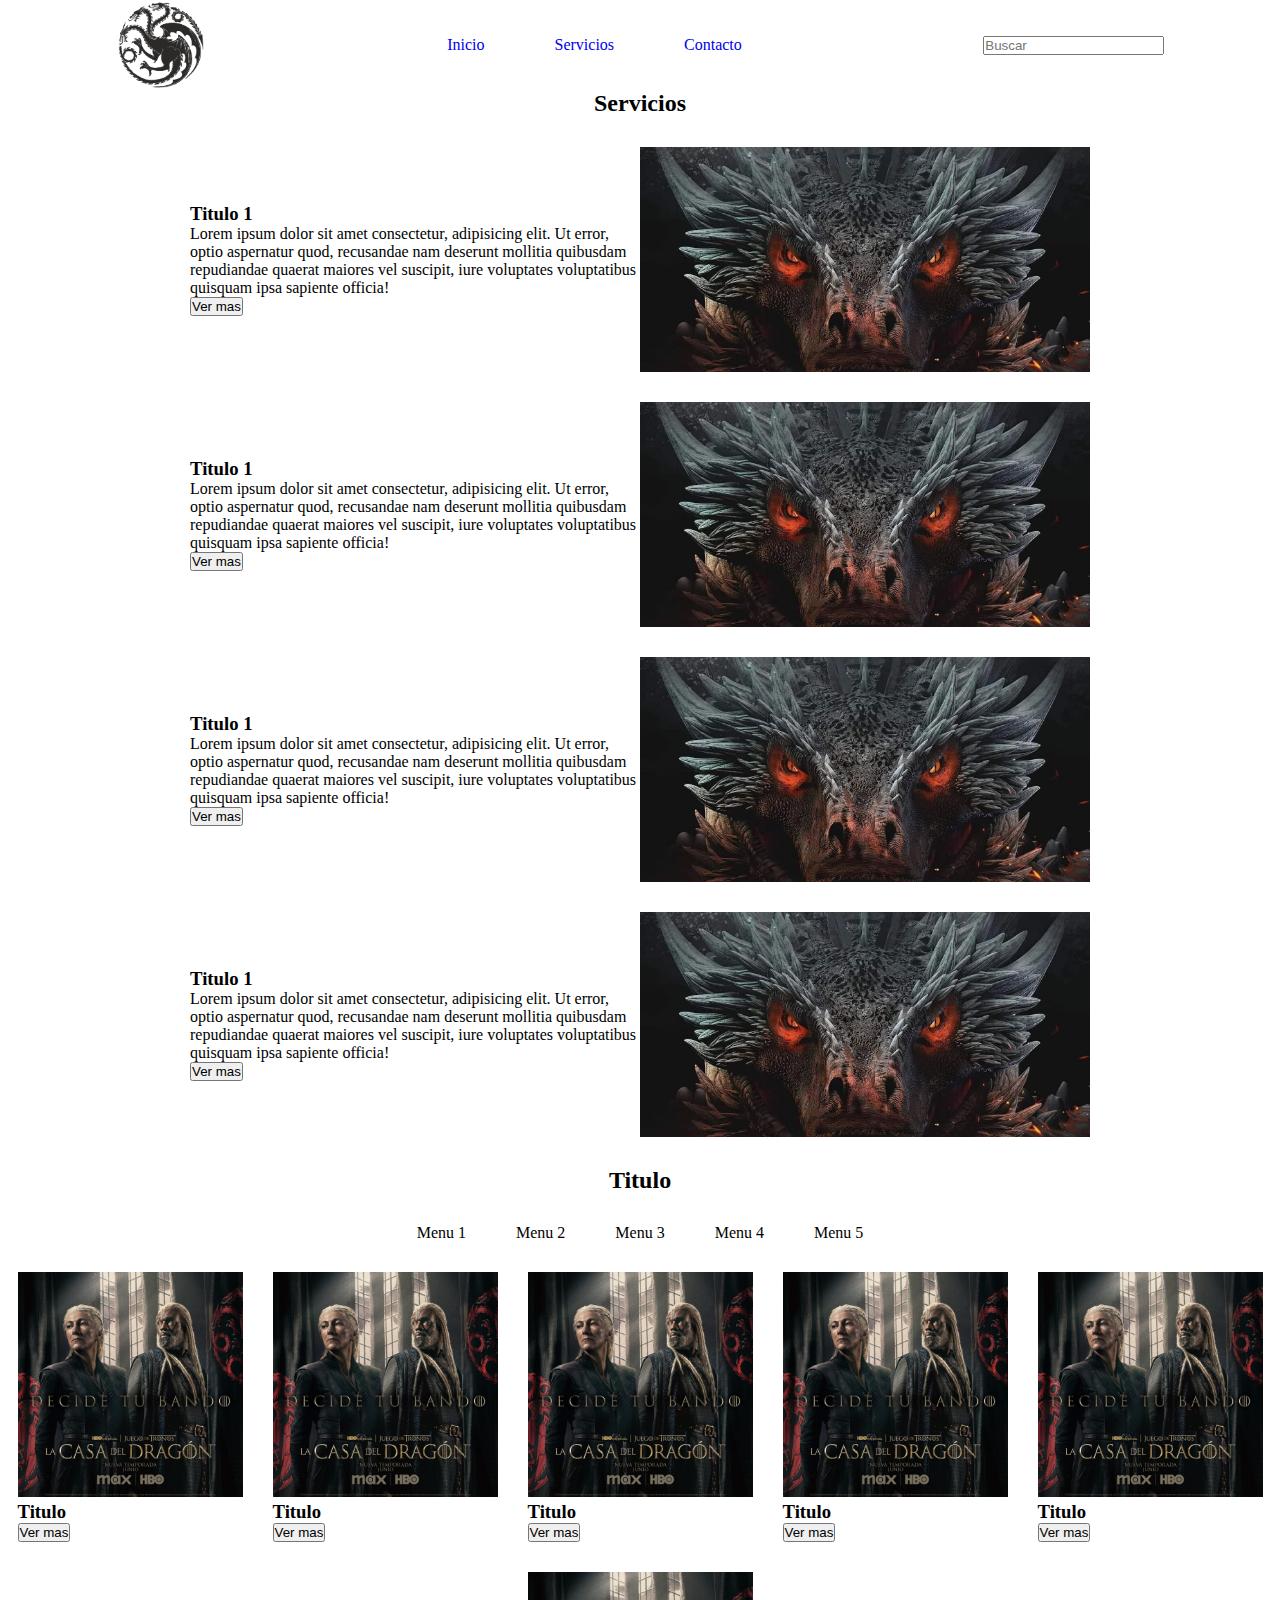
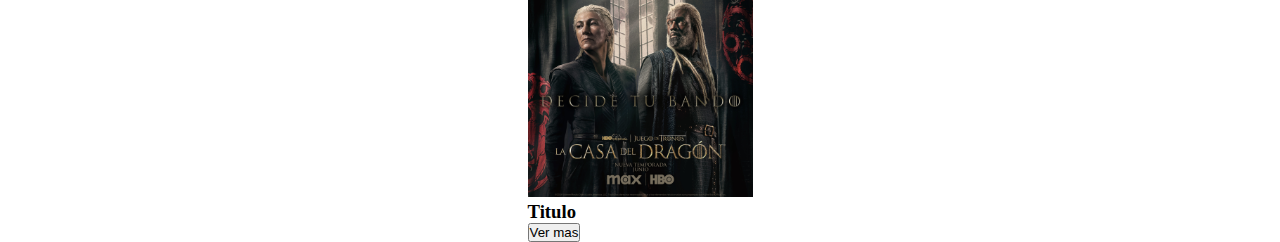
==== servicios.html @ 1cc0e86e "v1 contenido principal LISTO -agregar footer, efectos, transiciones y js" ====
<!DOCTYPE html>
<html lang="en">
<head>
    <meta charset="UTF-8">
    <meta name="viewport" content="width=device-width, initial-scale=1.0">
    <title>Document</title>
    <link rel="stylesheet" href="servicios.css">
</head>
<body>
    <header>
        <img src="img/logo.png" alt="">
        <ul class="nav">
            <li><a href="index.html">Inicio</a></li>
            <li><a href="servicios.html">Servicios</a></li>
            <li><a href="#contacto">Contacto</a></li>
        </ul>
        <input type="text" placeholder="Buscar">
    </header>
    <main>
        <div class="contenido-1">
            <h2>Servicios</h2>
            <div class="sub-contenido-1">
                <div class="sub-contenido-1-servicio">
                    <section>
                        <h3>Titulo 1</h3>
                        <p>Lorem ipsum dolor sit amet consectetur, adipisicing elit. Ut error, optio aspernatur quod, recusandae nam deserunt mollitia quibusdam repudiandae quaerat maiores vel suscipit, iure voluptates voluptatibus quisquam ipsa sapiente officia!</p>
                        <button>Ver mas</button>
                    </section>
                    <img src="img/servicio.webp" alt="">
                </div>
                <div class="sub-contenido-1-servicio">
                    <section>
                        <h3>Titulo 1</h3>
                        <p>Lorem ipsum dolor sit amet consectetur, adipisicing elit. Ut error, optio aspernatur quod, recusandae nam deserunt mollitia quibusdam repudiandae quaerat maiores vel suscipit, iure voluptates voluptatibus quisquam ipsa sapiente officia!</p>
                        <button>Ver mas</button>
                    </section>
                    <img src="img/servicio.webp" alt="">
                </div>
                <div class="sub-contenido-1-servicio">
                    <section>
                        <h3>Titulo 1</h3>
                        <p>Lorem ipsum dolor sit amet consectetur, adipisicing elit. Ut error, optio aspernatur quod, recusandae nam deserunt mollitia quibusdam repudiandae quaerat maiores vel suscipit, iure voluptates voluptatibus quisquam ipsa sapiente officia!</p>
                        <button>Ver mas</button>
                    </section>
                    <img src="img/servicio.webp" alt="">
                </div>
                <div class="sub-contenido-1-servicio">
                    <section>
                        <h3>Titulo 1</h3>
                        <p>Lorem ipsum dolor sit amet consectetur, adipisicing elit. Ut error, optio aspernatur quod, recusandae nam deserunt mollitia quibusdam repudiandae quaerat maiores vel suscipit, iure voluptates voluptatibus quisquam ipsa sapiente officia!</p>
                        <button>Ver mas</button>
                    </section>
                    <img src="img/servicio.webp" alt="">
                </div>
            </div>
        </div>
        <div class="contenido-2">
            <h2>Titulo</h2>
            <div class="contenido-2-nav">
                <ul>
                    <li>Menu 1</li>
                    <li>Menu 2</li>
                    <li>Menu 3</li>
                    <li>Menu 4</li>
                    <li>Menu 5</li>
                </ul>
            </div>
            <div class="sub-contenido-2">
                <section class="sub-contenido-2-servicio">
                    <img src="img/personajes.jpg" alt="">
                    <h3>Titulo</h3>
                    <button>Ver mas</button>
                </section>
                <section class="sub-contenido-2-servicio">
                    <img src="img/personajes.jpg" alt="">
                    <h3>Titulo</h3>
                    <button>Ver mas</button>
                </section>
                <section class="sub-contenido-2-servicio">
                    <img src="img/personajes.jpg" alt="">
                    <h3>Titulo</h3>
                    <button>Ver mas</button>
                </section>
                <section class="sub-contenido-2-servicio">
                    <img src="img/personajes.jpg" alt="">
                    <h3>Titulo</h3>
                    <button>Ver mas</button>
                </section>
                <section class="sub-contenido-2-servicio">
                    <img src="img/personajes.jpg" alt="">
                    <h3>Titulo</h3>
                    <button>Ver mas</button>
                </section>
                <section class="sub-contenido-2-servicio">
                    <img src="img/personajes.jpg" alt="">
                    <h3>Titulo</h3>
                    <button>Ver mas</button>
                </section>
            </div>
        </div>
    </main>
    <footer>
        
    </footer>
</body>
</html>
---- servicios.css ----
*{
    margin: 0;
    padding: 0;
    text-decoration: none;
    list-style: none;
    
}
/*nav*/
header{
    display: flex;
    align-items: center;
    justify-content: space-around;
    flex-wrap: wrap;
}
header img{
    width: 10vh;
}
ul.nav{
    display: flex;
    gap: 50px;
}
ul.nav li{
    padding: 10px;
    border-radius: 20%;
}
/*contenido-1*/
.contenido-1 h2{
    text-align: center;
    width: 50vh;
    margin: auto;
}

.sub-contenido-1-servicio{
    display: flex;
    align-items: center;
    justify-content: center;
    flex-wrap: wrap;
    margin-top: 30px;
}
.sub-contenido-1-servicio section, img{
    width: 50vh;
}
/*contenido-2*/
.contenido-2 h2{
    text-align: center;
    width: 50vh;
    margin-left: auto;
    margin-right: auto;
    margin-top: 30px;
}
.contenido-2-nav{
    margin-top: 30px;
    margin-bottom: 30px;
}
.contenido-2-nav ul{
    display: flex;
    justify-content: center;
    flex-wrap: wrap;
    gap: 50px;
}
.sub-contenido-2{
    display: flex;
    flex-wrap: wrap;
    justify-content: center;
    gap: 30px;
    
}
.sub-contenido-2-servicio img{
    width: 25vh;
}
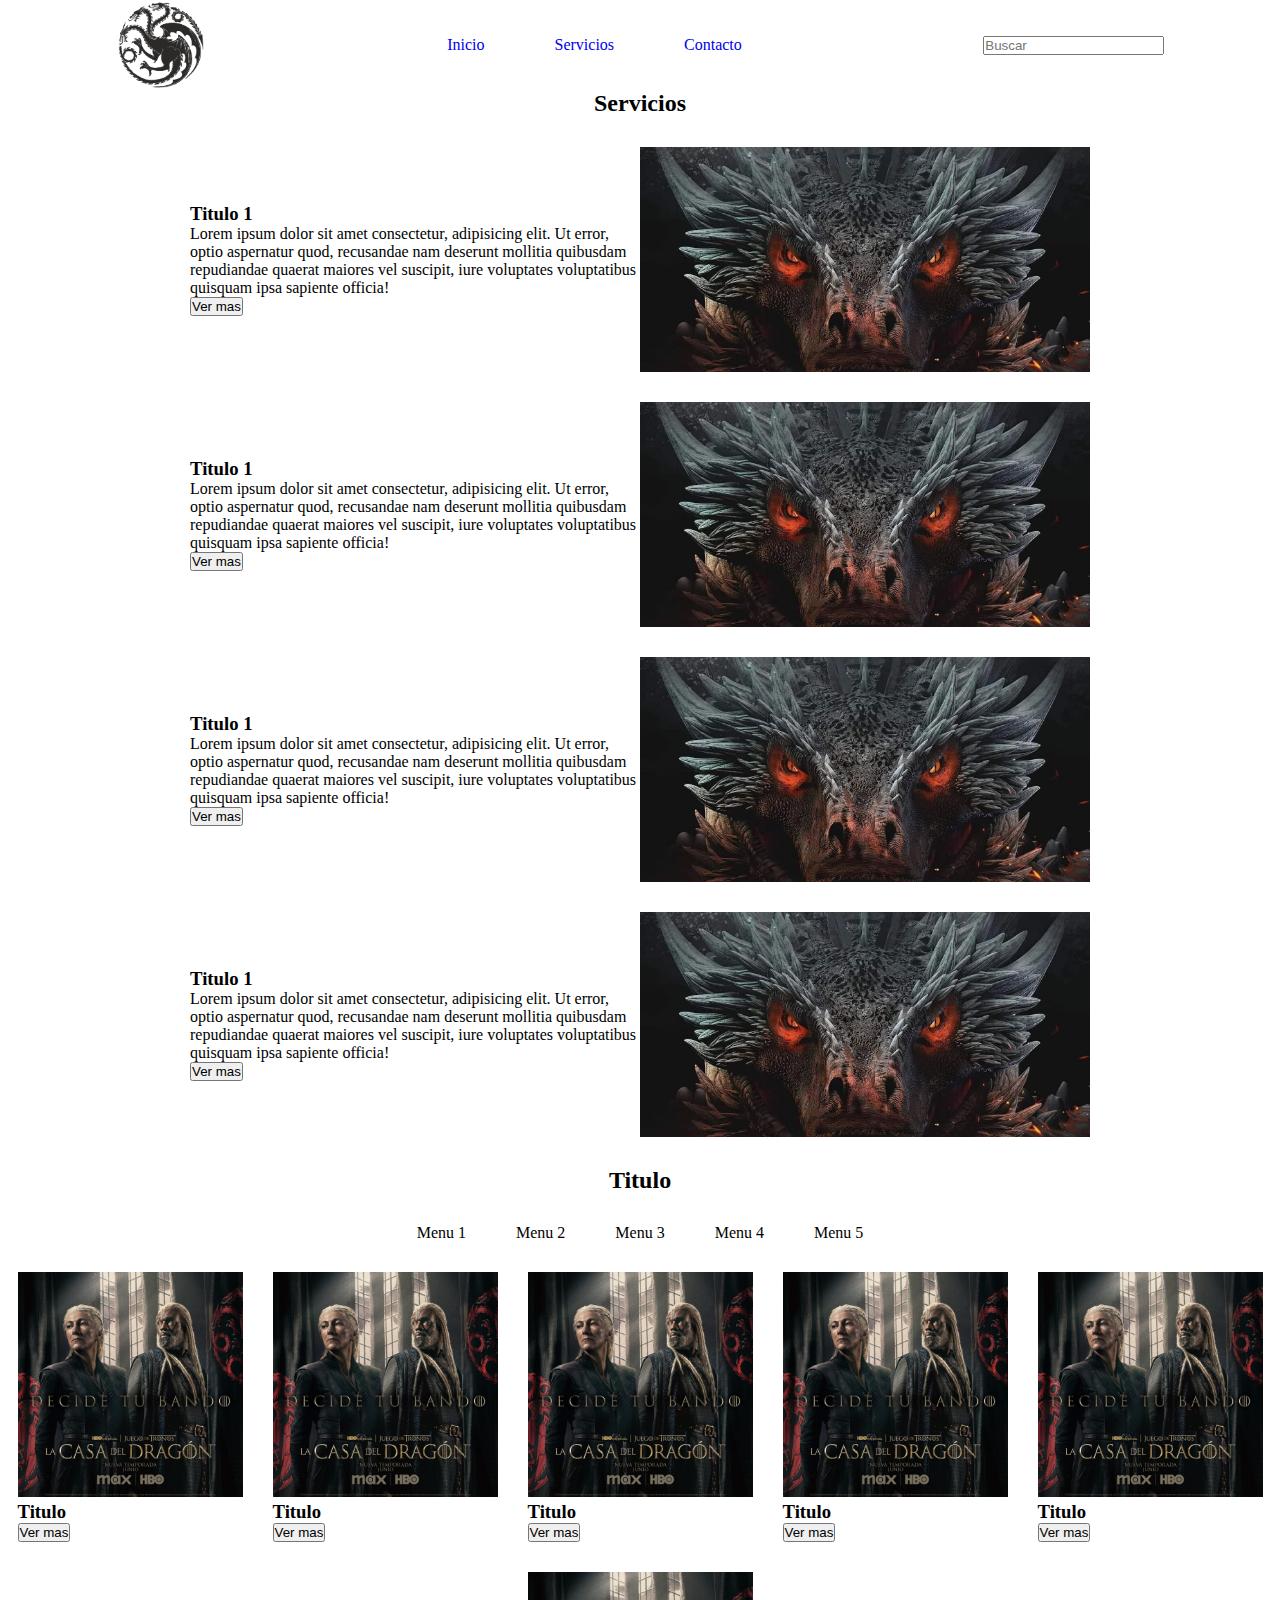
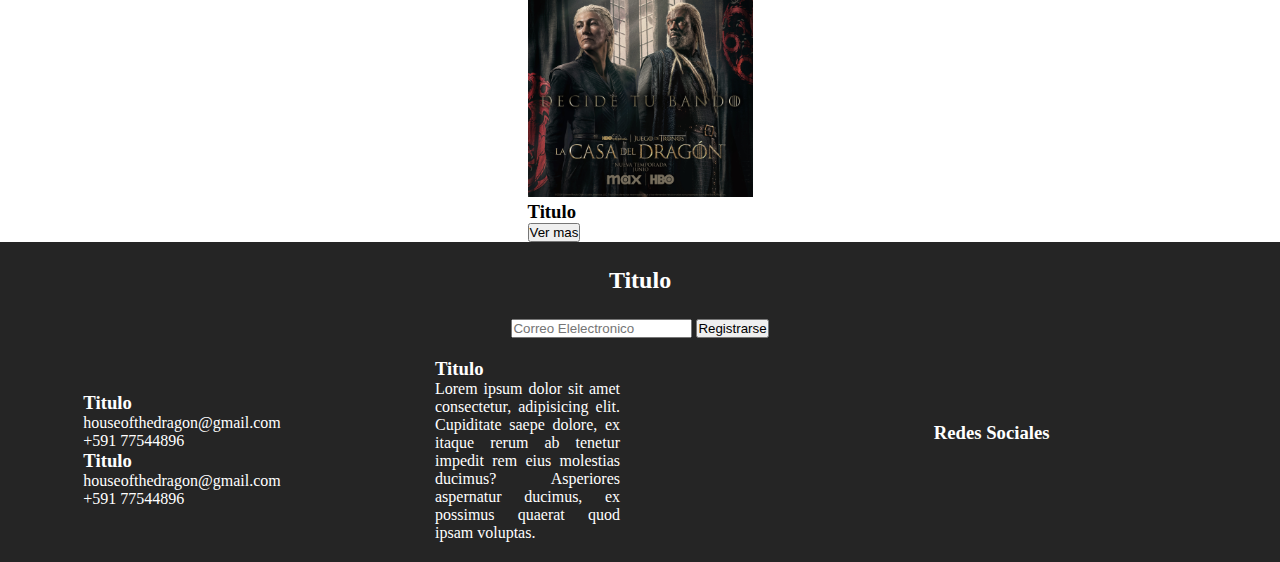
==== commit 8189dd13: "v2 Contenido LISTO -agregar efectos- transiciones y js" ====
--- a/servicios.html
+++ b/servicios.html
@@ -4,6 +4,7 @@
     <meta charset="UTF-8">
     <meta name="viewport" content="width=device-width, initial-scale=1.0">
     <title>Document</title>
+    <link rel='stylesheet' href='https://cdn-uicons.flaticon.com/2.6.0/uicons-brands/css/uicons-brands.css'>
     <link rel="stylesheet" href="servicios.css">
 </head>
 <body>
@@ -100,7 +101,37 @@
         </div>
     </main>
     <footer>
-        
+        <h2>Titulo</h2>
+        <section class="form">
+            <input type="email" placeholder="Correo Elelectronico">
+            <button>Registrarse</button>
+        </section>
+        <div class="footer-secciones">
+            <section class="footer-seccion-1">
+                <h3>Titulo</h3>
+                <ul>
+                    <li>houseofthedragon@gmail.com</li>
+                    <li>+591 77544896</li>
+                </ul>
+                <h3>Titulo</h3>
+                <ul>
+                    <li>houseofthedragon@gmail.com</li>
+                    <li>+591 77544896</li>
+                </ul>
+            </section>
+            <section class="footer-seccion-2">
+                <h3>Titulo</h3>
+                <p>Lorem ipsum dolor sit amet consectetur, adipisicing elit. Cupiditate saepe dolore, ex itaque rerum ab tenetur impedit rem eius molestias ducimus? Asperiores aspernatur ducimus, ex possimus quaerat quod ipsam voluptas.</p>
+            </section>
+            <section class="iconos">
+                <h3>Redes Sociales</h3>
+                <i class="fi fi-brands-github"></i>
+                <i class="fi fi-brands-telegram"></i>
+                <i class="fi fi-brands-twitter"></i>
+                <i class="fi fi-brands-whatsapp"></i>
+                <i class="fi fi-brands-facebook"></i>
+            </section>
+        </div>
     </footer>
 </body>
 </html>--- a/servicios.css
+++ b/servicios.css
@@ -3,7 +3,7 @@
     padding: 0;
     text-decoration: none;
     list-style: none;
-    
+    box-sizing: border-box;
 }
 /*nav*/
 header{
@@ -26,7 +26,6 @@
 /*contenido-1*/
 .contenido-1 h2{
     text-align: center;
-    width: 50vh;
     margin: auto;
 }
 
@@ -43,7 +42,6 @@
 /*contenido-2*/
 .contenido-2 h2{
     text-align: center;
-    width: 50vh;
     margin-left: auto;
     margin-right: auto;
     margin-top: 30px;
@@ -67,4 +65,37 @@
 }
 .sub-contenido-2-servicio img{
     width: 25vh;
-}+}
+/*footer*/
+footer{
+    background-color: #252525;
+    color: white;
+}
+footer h2{
+    text-align: center;
+    margin-left: auto;
+    margin-right: auto;
+    padding: 25px;
+}
+.form{
+    text-align: center;
+}
+.footer-secciones{
+    display: flex;
+    align-items: center;
+    justify-content: space-around;
+    flex-wrap: wrap;
+}
+.footer-seccion-1, .footer-seccion-2{
+    width: 25vh;
+    text-align: justify;
+    padding: 20px;
+}
+.iconos{
+    width: 50vh;
+    text-align: center;
+}
+.iconos i{
+    font-size: 30px;
+    padding: 20px;
+}
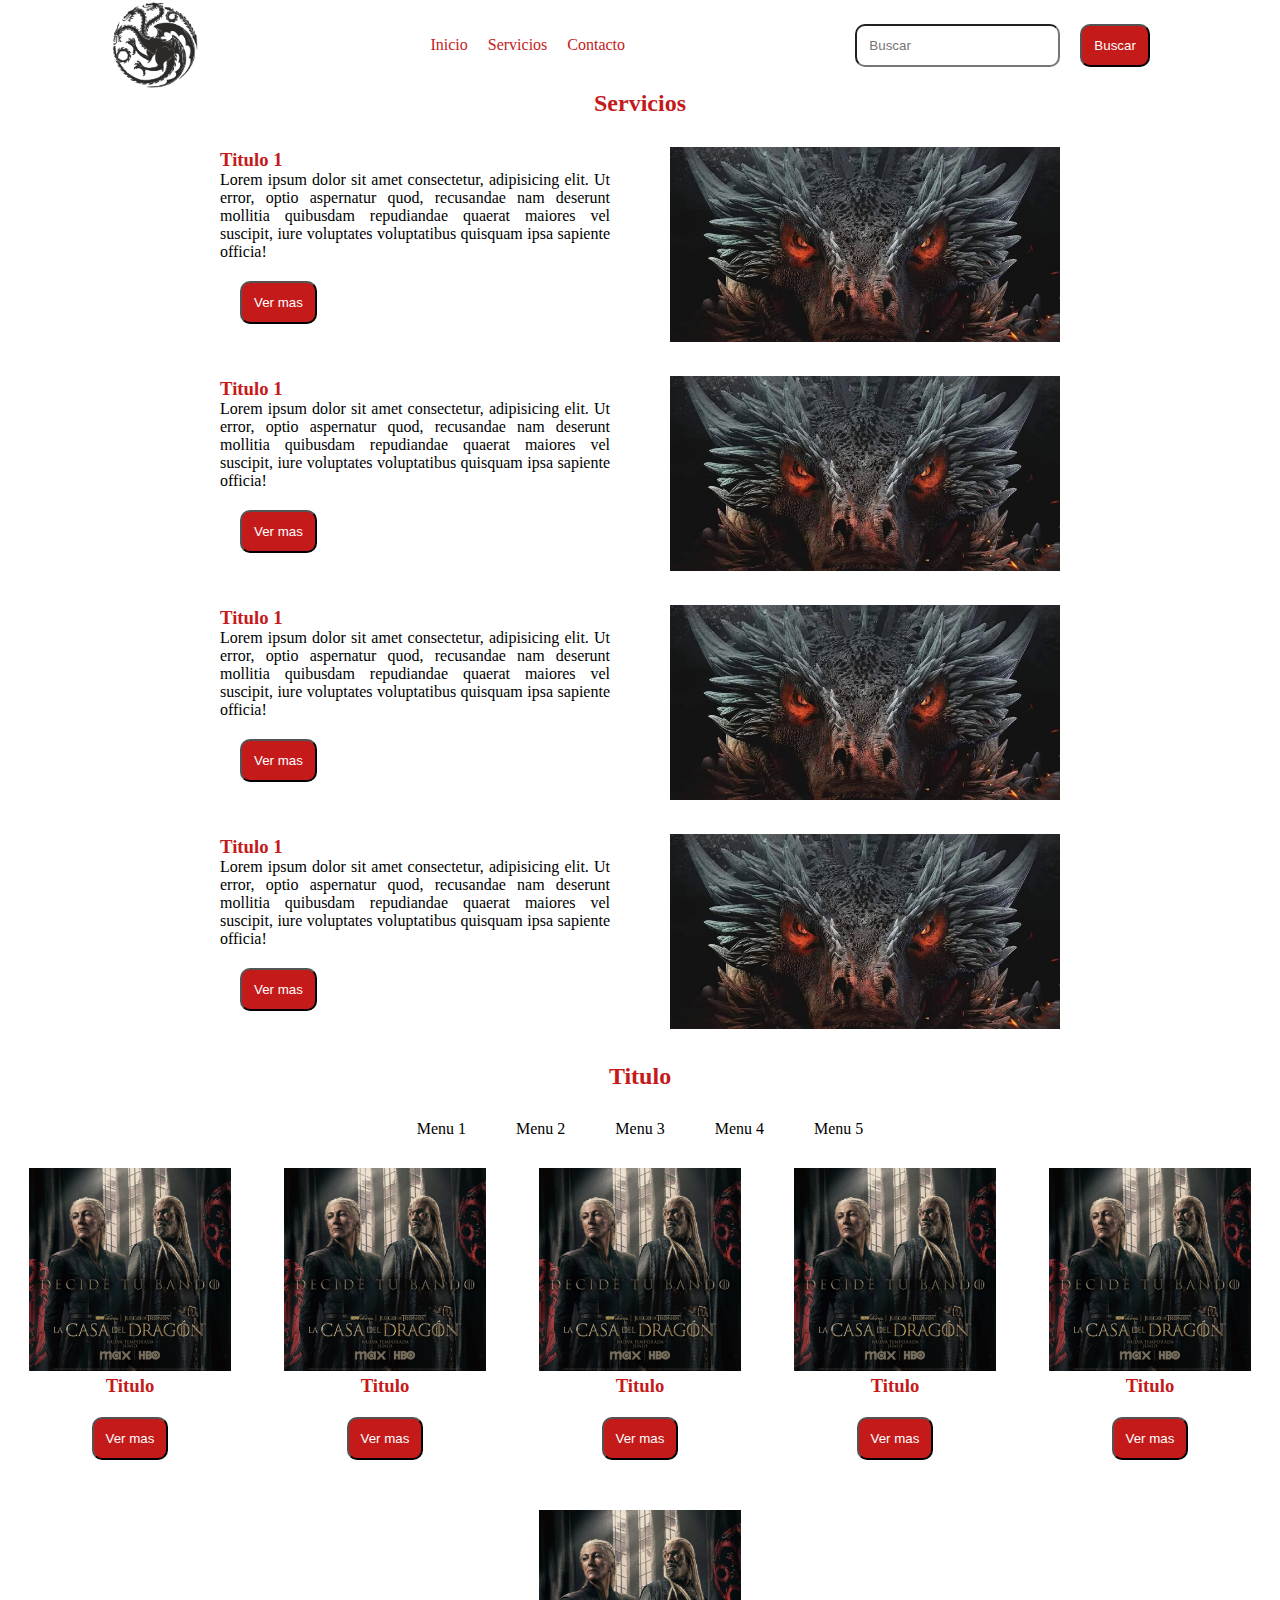
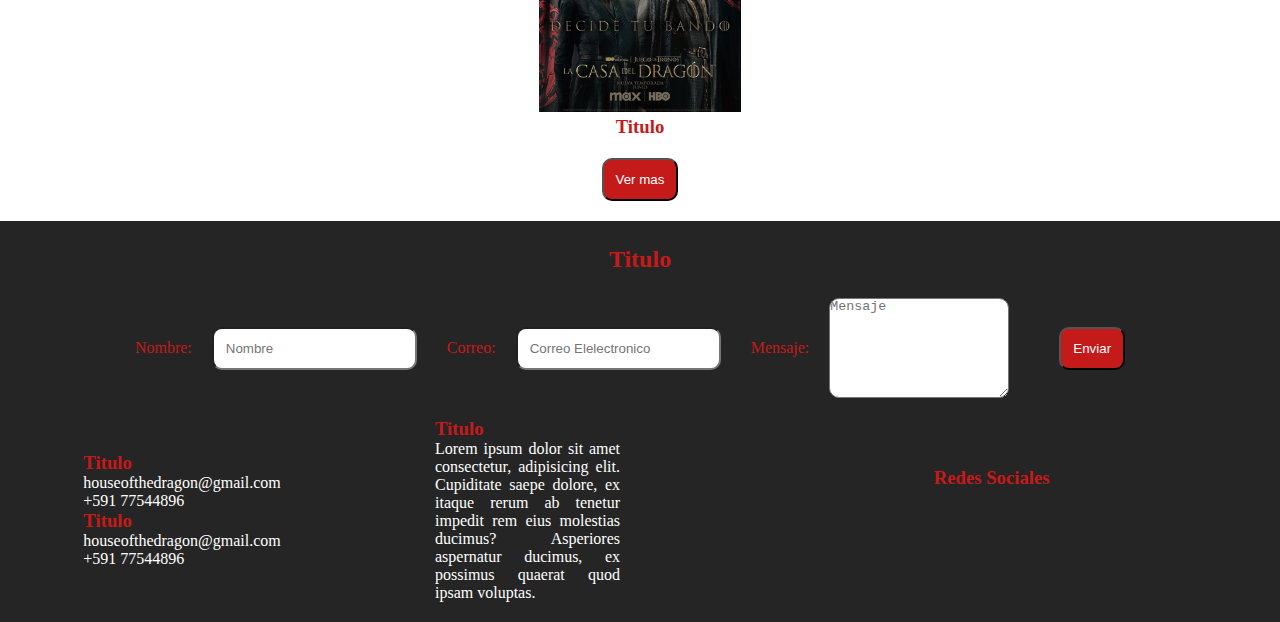
==== commit 987d0eaa: "v3 formulario agregado --agregar transiciones y js" ====
--- a/servicios.html
+++ b/servicios.html
@@ -3,11 +3,12 @@
 <head>
     <meta charset="UTF-8">
     <meta name="viewport" content="width=device-width, initial-scale=1.0">
-    <title>Document</title>
+    <title>Casa del Dragon</title>
     <link rel='stylesheet' href='https://cdn-uicons.flaticon.com/2.6.0/uicons-brands/css/uicons-brands.css'>
     <link rel="stylesheet" href="servicios.css">
 </head>
 <body>
+    <!-- Navegacion -->
     <header>
         <img src="img/logo.png" alt="">
         <ul class="nav">
@@ -15,9 +16,14 @@
             <li><a href="servicios.html">Servicios</a></li>
             <li><a href="#contacto">Contacto</a></li>
         </ul>
-        <input type="text" placeholder="Buscar">
+        <section>
+            <input type="text" placeholder="Buscar">
+            <button>Buscar</button>
+        </section>
     </header>
+    <!-- Contenido Principal -->
     <main>
+        <!-- Contenido 1 -->
         <div class="contenido-1">
             <h2>Servicios</h2>
             <div class="sub-contenido-1">
@@ -27,7 +33,9 @@
                         <p>Lorem ipsum dolor sit amet consectetur, adipisicing elit. Ut error, optio aspernatur quod, recusandae nam deserunt mollitia quibusdam repudiandae quaerat maiores vel suscipit, iure voluptates voluptatibus quisquam ipsa sapiente officia!</p>
                         <button>Ver mas</button>
                     </section>
-                    <img src="img/servicio.webp" alt="">
+                    <section>
+                        <img src="img/servicio.webp" alt="">
+                    </section> 
                 </div>
                 <div class="sub-contenido-1-servicio">
                     <section>
@@ -35,7 +43,9 @@
                         <p>Lorem ipsum dolor sit amet consectetur, adipisicing elit. Ut error, optio aspernatur quod, recusandae nam deserunt mollitia quibusdam repudiandae quaerat maiores vel suscipit, iure voluptates voluptatibus quisquam ipsa sapiente officia!</p>
                         <button>Ver mas</button>
                     </section>
-                    <img src="img/servicio.webp" alt="">
+                    <section>
+                        <img src="img/servicio.webp" alt="">
+                    </section>
                 </div>
                 <div class="sub-contenido-1-servicio">
                     <section>
@@ -43,7 +53,9 @@
                         <p>Lorem ipsum dolor sit amet consectetur, adipisicing elit. Ut error, optio aspernatur quod, recusandae nam deserunt mollitia quibusdam repudiandae quaerat maiores vel suscipit, iure voluptates voluptatibus quisquam ipsa sapiente officia!</p>
                         <button>Ver mas</button>
                     </section>
-                    <img src="img/servicio.webp" alt="">
+                    <section>
+                        <img src="img/servicio.webp" alt="">
+                    </section>
                 </div>
                 <div class="sub-contenido-1-servicio">
                     <section>
@@ -51,10 +63,13 @@
                         <p>Lorem ipsum dolor sit amet consectetur, adipisicing elit. Ut error, optio aspernatur quod, recusandae nam deserunt mollitia quibusdam repudiandae quaerat maiores vel suscipit, iure voluptates voluptatibus quisquam ipsa sapiente officia!</p>
                         <button>Ver mas</button>
                     </section>
-                    <img src="img/servicio.webp" alt="">
+                    <section>
+                        <img src="img/servicio.webp" alt="">
+                    </section>
                 </div>
             </div>
         </div>
+        <!-- Contenido 2 -->
         <div class="contenido-2">
             <h2>Titulo</h2>
             <div class="contenido-2-nav">
@@ -102,10 +117,23 @@
     </main>
     <footer>
         <h2>Titulo</h2>
-        <section class="form">
-            <input type="email" placeholder="Correo Elelectronico">
-            <button>Registrarse</button>
-        </section>
+        <div>
+            <form action="" class="formulario">
+                <section>
+                    <label for="">Nombre:</label>
+                    <input type="text" placeholder="Nombre">
+                </section>
+                <section>
+                    <label for="">Correo:</label>
+                    <input type="email" placeholder="Correo Elelectronico">
+                </section>
+                <section>
+                    <label for="">Mensaje:</label>
+                    <textarea name="" id="" placeholder="Mensaje"></textarea>
+                </section>
+            <button>Enviar</button>
+            </form>
+        </div>
         <div class="footer-secciones">
             <section class="footer-seccion-1">
                 <h3>Titulo</h3>
--- a/servicios.css
+++ b/servicios.css
@@ -1,3 +1,4 @@
+/*global*/
 *{
     margin: 0;
     padding: 0;
@@ -5,8 +6,32 @@
     list-style: none;
     box-sizing: border-box;
 }
+a{
+    color: #c51a1a;
+}
+h2, h3{
+    color: #c51a1a;
+}
+button{
+    padding: 12px;
+    border-radius: 10px;
+    background-color: #c51a1a;
+    color: white;
+    margin: 20px;
+    cursor: pointer;
+    transition: background-color .5s;
+}
+button:hover{
+    background-color: #252525;
+    transition: background-color .5s;
+}
+input{
+    padding: 12px;
+    border-radius: 10px;
+}
 /*nav*/
 header{
+    width: 100%;
     display: flex;
     align-items: center;
     justify-content: space-around;
@@ -15,29 +40,51 @@
 header img{
     width: 10vh;
 }
-ul.nav{
+header ul.nav{
     display: flex;
-    gap: 50px;
+    flex-wrap: wrap;
+    justify-content: space-evenly;
 }
-ul.nav li{
+header ul.nav li{
     padding: 10px;
-    border-radius: 20%;
+    border-radius: 15px;
+    background-color: white;
+    transition: background-color .5s;
+}
+header section{
+    display: flex;
+    align-items: center;
+    justify-content: center;
+}
+header .nav li:hover{
+    border-radius: 15px;
+    background-color: #252525;
+    transition: background-color .5s;
+}
+header .nav li a:hover{
+    color: white;
 }
 /*contenido-1*/
 .contenido-1 h2{
     text-align: center;
-    margin: auto;
 }
-
 .sub-contenido-1-servicio{
     display: flex;
     align-items: center;
     justify-content: center;
     flex-wrap: wrap;
     margin-top: 30px;
+    width: 100%;
 }
-.sub-contenido-1-servicio section, img{
+.sub-contenido-1-servicio section{
     width: 50vh;
+    padding-left: 30px;
+    padding-right: 30px;
+    text-align: justify;
+}
+
+.sub-contenido-1-servicio section img{
+    width: 100%;
 }
 /*contenido-2*/
 .contenido-2 h2{
@@ -63,8 +110,12 @@
     gap: 30px;
     
 }
+.sub-contenido-2-servicio{
+    width: 25vh;
+    text-align: center;
+}
 .sub-contenido-2-servicio img{
-    width: 25vh;
+    width: 90%;
 }
 /*footer*/
 footer{
@@ -77,8 +128,28 @@
     margin-right: auto;
     padding: 25px;
 }
-.form{
+.formulario{
+    display: flex;
+    justify-content: center;
+    align-items: center;
     text-align: center;
+    flex-wrap: wrap;
+    gap: 30px;
+}
+.formulario section{
+    color: #c51a1a;
+    display: flex;
+    justify-content: center;
+    align-items: center;
+    gap: 20px;
+}
+.formulario section textarea{
+    border-radius: 10px;
+    text-align: justify;
+    width: 180px;
+    height: 100px;
+    max-width: 200px;
+    max-height: 200px;
 }
 .footer-secciones{
     display: flex;
@@ -95,7 +166,10 @@
     width: 50vh;
     text-align: center;
 }
+.iconos h3{
+    margin-bottom: 30px;
+}
 .iconos i{
     font-size: 30px;
     padding: 20px;
-}
+}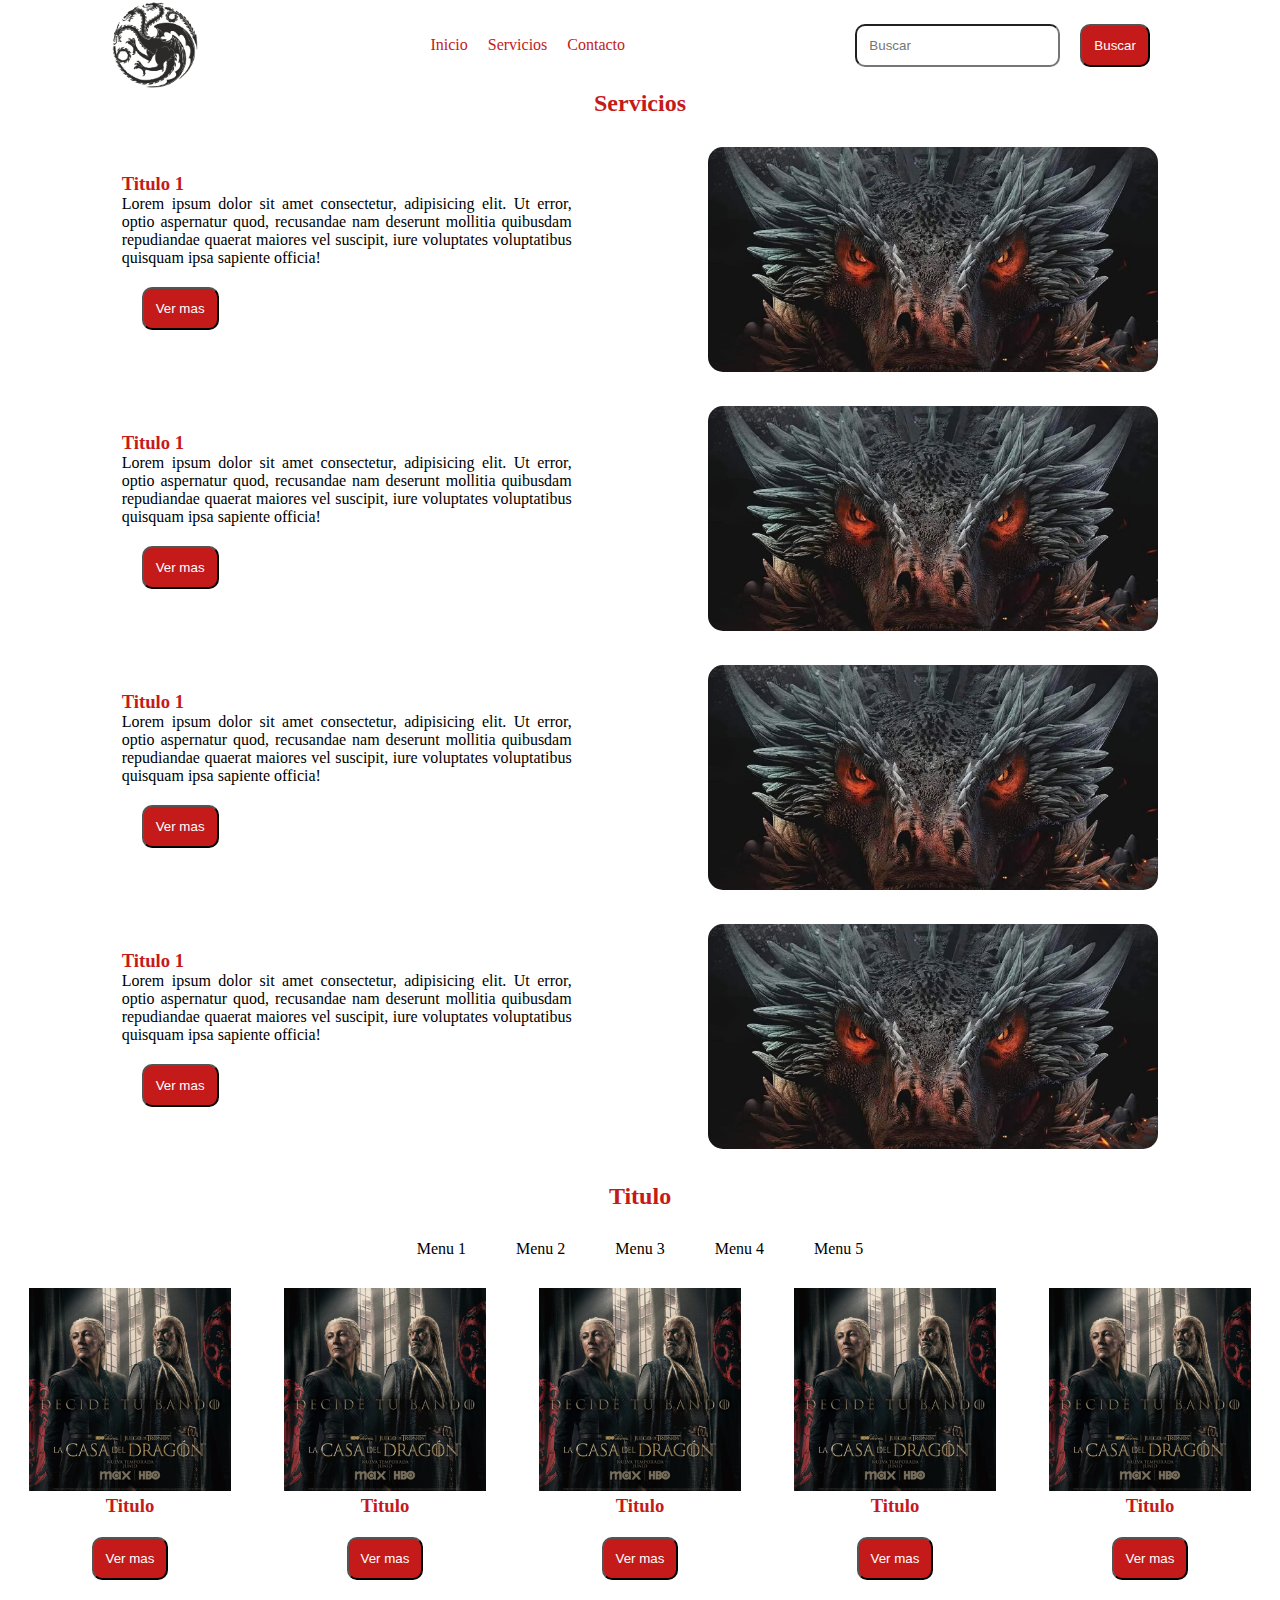
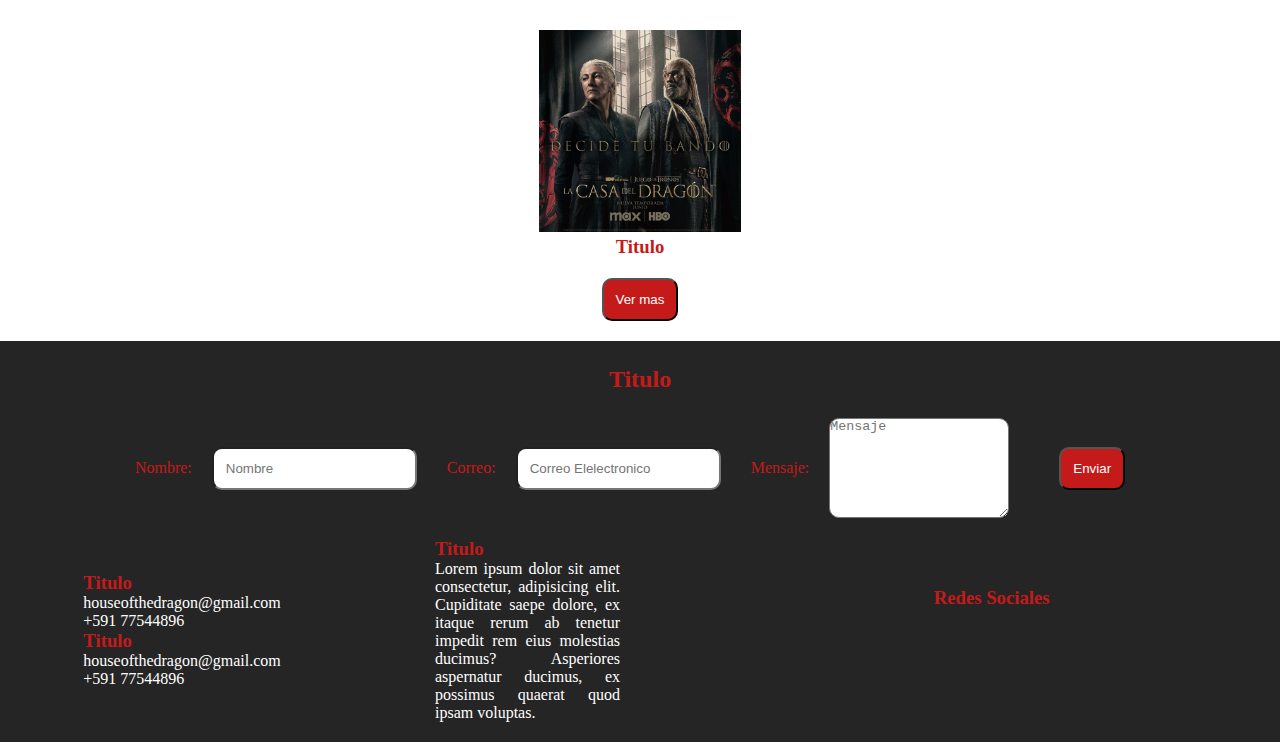
==== commit 093016c0: "v4 dar funcionalidad al formulario" ====
--- a/servicios.html
+++ b/servicios.html
@@ -33,39 +33,55 @@
                         <p>Lorem ipsum dolor sit amet consectetur, adipisicing elit. Ut error, optio aspernatur quod, recusandae nam deserunt mollitia quibusdam repudiandae quaerat maiores vel suscipit, iure voluptates voluptatibus quisquam ipsa sapiente officia!</p>
                         <button>Ver mas</button>
                     </section>
-                    <section>
-                        <img src="img/servicio.webp" alt="">
-                    </section> 
-                </div>
-                <div class="sub-contenido-1-servicio">
-                    <section>
-                        <h3>Titulo 1</h3>
-                        <p>Lorem ipsum dolor sit amet consectetur, adipisicing elit. Ut error, optio aspernatur quod, recusandae nam deserunt mollitia quibusdam repudiandae quaerat maiores vel suscipit, iure voluptates voluptatibus quisquam ipsa sapiente officia!</p>
-                        <button>Ver mas</button>
-                    </section>
-                    <section>
-                        <img src="img/servicio.webp" alt="">
-                    </section>
-                </div>
-                <div class="sub-contenido-1-servicio">
-                    <section>
-                        <h3>Titulo 1</h3>
-                        <p>Lorem ipsum dolor sit amet consectetur, adipisicing elit. Ut error, optio aspernatur quod, recusandae nam deserunt mollitia quibusdam repudiandae quaerat maiores vel suscipit, iure voluptates voluptatibus quisquam ipsa sapiente officia!</p>
-                        <button>Ver mas</button>
-                    </section>
-                    <section>
-                        <img src="img/servicio.webp" alt="">
-                    </section>
-                </div>
-                <div class="sub-contenido-1-servicio">
-                    <section>
-                        <h3>Titulo 1</h3>
-                        <p>Lorem ipsum dolor sit amet consectetur, adipisicing elit. Ut error, optio aspernatur quod, recusandae nam deserunt mollitia quibusdam repudiandae quaerat maiores vel suscipit, iure voluptates voluptatibus quisquam ipsa sapiente officia!</p>
-                        <button>Ver mas</button>
-                    </section>
-                    <section>
-                        <img src="img/servicio.webp" alt="">
-                    </section>
+                    <section class="img-hover">
+                        <img src="img/servicio.webp" alt="">
+                        <div class="contenido-hover">
+                            
+                            <p>Lorem ipsum dolor sit amet consectetur, adipisicing elit. Reprehenderit ducimus cum explicabo ex itaque voluptatibus!</p>
+                        </div>
+                    </section> 
+                </div>
+                <div class="sub-contenido-1-servicio">
+                    <section>
+                        <h3>Titulo 1</h3>
+                        <p>Lorem ipsum dolor sit amet consectetur, adipisicing elit. Ut error, optio aspernatur quod, recusandae nam deserunt mollitia quibusdam repudiandae quaerat maiores vel suscipit, iure voluptates voluptatibus quisquam ipsa sapiente officia!</p>
+                        <button>Ver mas</button>
+                    </section>
+                    <section class="img-hover">
+                        <img src="img/servicio.webp" alt="">
+                        <div class="contenido-hover">
+                            
+                            <p>Lorem ipsum dolor sit amet consectetur, adipisicing elit. Reprehenderit ducimus cum explicabo ex itaque voluptatibus!</p>
+                        </div>
+                    </section> 
+                </div>
+                <div class="sub-contenido-1-servicio">
+                    <section>
+                        <h3>Titulo 1</h3>
+                        <p>Lorem ipsum dolor sit amet consectetur, adipisicing elit. Ut error, optio aspernatur quod, recusandae nam deserunt mollitia quibusdam repudiandae quaerat maiores vel suscipit, iure voluptates voluptatibus quisquam ipsa sapiente officia!</p>
+                        <button>Ver mas</button>
+                    </section>
+                    <section class="img-hover">
+                        <img src="img/servicio.webp" alt="">
+                        <div class="contenido-hover">
+                            
+                            <p>Lorem ipsum dolor sit amet consectetur, adipisicing elit. Reprehenderit ducimus cum explicabo ex itaque voluptatibus!</p>
+                        </div>
+                    </section> 
+                </div>
+                <div class="sub-contenido-1-servicio">
+                    <section>
+                        <h3>Titulo 1</h3>
+                        <p>Lorem ipsum dolor sit amet consectetur, adipisicing elit. Ut error, optio aspernatur quod, recusandae nam deserunt mollitia quibusdam repudiandae quaerat maiores vel suscipit, iure voluptates voluptatibus quisquam ipsa sapiente officia!</p>
+                        <button>Ver mas</button>
+                    </section>
+                    <section class="img-hover">
+                        <img src="img/servicio.webp" alt="">
+                        <div class="contenido-hover">
+                            
+                            <p>Lorem ipsum dolor sit amet consectetur, adipisicing elit. Reprehenderit ducimus cum explicabo ex itaque voluptatibus!</p>
+                        </div>
+                    </section> 
                 </div>
             </div>
         </div>
@@ -85,33 +101,108 @@
                 <section class="sub-contenido-2-servicio">
                     <img src="img/personajes.jpg" alt="">
                     <h3>Titulo</h3>
-                    <button>Ver mas</button>
-                </section>
-                <section class="sub-contenido-2-servicio">
-                    <img src="img/personajes.jpg" alt="">
-                    <h3>Titulo</h3>
-                    <button>Ver mas</button>
-                </section>
-                <section class="sub-contenido-2-servicio">
-                    <img src="img/personajes.jpg" alt="">
-                    <h3>Titulo</h3>
-                    <button>Ver mas</button>
-                </section>
-                <section class="sub-contenido-2-servicio">
-                    <img src="img/personajes.jpg" alt="">
-                    <h3>Titulo</h3>
-                    <button>Ver mas</button>
-                </section>
-                <section class="sub-contenido-2-servicio">
-                    <img src="img/personajes.jpg" alt="">
-                    <h3>Titulo</h3>
-                    <button>Ver mas</button>
-                </section>
-                <section class="sub-contenido-2-servicio">
-                    <img src="img/personajes.jpg" alt="">
-                    <h3>Titulo</h3>
-                    <button>Ver mas</button>
-                </section>
+                    <button id="btn-ver-modal-1">Ver mas</button>
+                </section>
+                <section class="sub-contenido-2-servicio">
+                    <img src="img/personajes.jpg" alt="">
+                    <h3>Titulo</h3>
+                    <button id="btn-ver-modal-2">Ver mas</button>
+                </section>
+                <section class="sub-contenido-2-servicio">
+                    <img src="img/personajes.jpg" alt="">
+                    <h3>Titulo</h3>
+                    <button id="btn-ver-modal-3">Ver mas</button>
+                </section>
+                <section class="sub-contenido-2-servicio">
+                    <img src="img/personajes.jpg" alt="">
+                    <h3>Titulo</h3>
+                    <button id="btn-ver-modal-4">Ver mas</button>
+                </section>
+                <section class="sub-contenido-2-servicio">
+                    <img src="img/personajes.jpg" alt="">
+                    <h3>Titulo</h3>
+                    <button id="btn-ver-modal-5">Ver mas</button>
+                </section>
+                <section class="sub-contenido-2-servicio">
+                    <img src="img/personajes.jpg" alt="">
+                    <h3>Titulo</h3>
+                    <button id="btn-ver-modal-6">Ver mas</button>
+                </section>
+            </div>
+            <!-- MODAL -->
+            <div>
+                <div class="modal" id="modal-1">
+                    <div class="modal-contenido">
+                        <section>
+                            <img src="img/escudo.jpg" alt="">
+                        </section>
+                        <section>
+                            <h3>Titulo 1</h3>
+                            <p>Lorem ipsum dolor sit amet consectetur adipisicing elit. Error ut, corrupti quia delectus temporibus accusantium nesciunt inventore natus accusamus fugiat?</p>
+                        </section>
+                        <button id="btn-cerrar-modal-1">Cerrar</button>
+                    </div>
+                </div>
+                <div class="modal" id="modal-2">
+                    <div class="modal-contenido">
+                        <section>
+                            <img src="img/escudo.jpg" alt="">
+                        </section>
+                        <section>
+                            <h3>Titulo 2</h3>
+                            <p>Lorem ipsum dolor sit amet consectetur adipisicing elit. Error ut, corrupti quia delectus temporibus accusantium nesciunt inventore natus accusamus fugiat?</p>
+                        </section>
+                        <button id="btn-cerrar-modal-2">Cerrar</button>
+                    </div>
+                </div>
+                <div class="modal" id="modal-3">
+                    <div class="modal-contenido">
+                        <section>
+                            <img src="img/escudo.jpg" alt="">
+                        </section>
+                        <section>
+                            <h3>Titulo 3</h3>
+                            <p>Lorem ipsum dolor sit amet consectetur adipisicing elit. Error ut, corrupti quia delectus temporibus accusantium nesciunt inventore natus accusamus fugiat?</p>
+                        </section>
+                        <button id="btn-cerrar-modal-3">Cerrar</button>
+                    </div>
+                </div>
+                <div class="modal" id="modal-4">
+                    <div class="modal-contenido">
+                        <section>
+                            <img src="img/escudo.jpg" alt="">
+                        </section>
+                        <section>
+                            <h3>Titulo 4</h3>
+                            <p>Lorem ipsum dolor sit amet consectetur adipisicing elit. Error ut, corrupti quia delectus temporibus accusantium nesciunt inventore natus accusamus fugiat?</p>
+                        </section>
+                        <button id="btn-cerrar-modal-4">Cerrar</button>
+                    </div>
+                </div>
+                <div class="modal" id="modal-5">
+                    <div class="modal-contenido">
+                        <section>
+                            <img src="img/escudo.jpg" alt="">
+                        </section>
+                        <section>
+                            <h3>Titulo 5</h3>
+                            <p>Lorem ipsum dolor sit amet consectetur adipisicing elit. Error ut, corrupti quia delectus temporibus accusantium nesciunt inventore natus accusamus fugiat?</p>
+                        </section>
+                        <button id="btn-cerrar-modal-5">Cerrar</button>
+                    </div>
+                </div>
+                <div class="modal" id="modal-6">
+                    <div class="modal-contenido">
+                        <section>
+                            <img src="img/escudo.jpg" alt="">
+                        </section>
+                        <section>
+                            <h3>Titulo 6</h3>
+                            <p>Lorem ipsum dolor sit amet consectetur adipisicing elit. Error ut, corrupti quia delectus temporibus accusantium nesciunt inventore natus accusamus fugiat?</p>
+                        </section>
+                        <button id="btn-cerrar-modal-6">Cerrar</button>
+                    </div>
+                </div>
             </div>
         </div>
     </main>
@@ -162,4 +253,5 @@
         </div>
     </footer>
 </body>
+<script src="main.js"></script>
 </html>--- a/servicios.css
+++ b/servicios.css
@@ -71,20 +71,46 @@
 .sub-contenido-1-servicio{
     display: flex;
     align-items: center;
-    justify-content: center;
+    justify-content: space-evenly;
     flex-wrap: wrap;
     margin-top: 30px;
     width: 100%;
 }
 .sub-contenido-1-servicio section{
     width: 50vh;
-    padding-left: 30px;
-    padding-right: 30px;
+    margin-left: 15px;
+    margin-right: 15px;
     text-align: justify;
 }
 
 .sub-contenido-1-servicio section img{
     width: 100%;
+    border-radius: 15px;
+}
+.img-hover{
+    position: relative;
+}
+.contenido-hover{
+    opacity: 0;
+    transition: opacity .5s;
+    position: absolute;
+    top: 0;
+    bottom: 0;
+    left: 0;
+    right: 0;
+    display: flex;
+    padding: 15px;
+    text-align: center;
+    flex-direction: column;
+    align-items: center;
+    justify-content: center;
+    color: white;
+    border-radius: 15px;
+    background-color: rgb(197, 26, 26, .5);
+}
+.contenido-hover:hover{
+    opacity: 1;
+    transition: opacity .5s;
 }
 /*contenido-2*/
 .contenido-2 h2{
@@ -116,6 +142,42 @@
 }
 .sub-contenido-2-servicio img{
     width: 90%;
+}
+.modal{
+    opacity: 0;
+    transition: opacity .5s;
+    pointer-events: none;
+    position: fixed;
+    top: 0;
+    bottom: 0;
+    left: 0;
+    right: 0;
+    display: flex;
+    background-color: rgb(37, 37, 37, .5);
+}
+.modal-contenido{
+    padding: 15px;
+    display: flex;
+    flex-direction: column;
+    text-align: center;
+    align-items: center;
+    width: 50%;
+    max-width: 300px;
+    margin: auto;
+    border-radius: 15px;
+    background-color: white;
+}
+.modal-contenido img{
+    width: 90%;
+
+}
+.modal-contenido button{
+    width: 50%;
+}
+.mostrar-modal{
+    opacity: 1;
+    transition: opacity .5s;
+    pointer-events: unset;
 }
 /*footer*/
 footer{
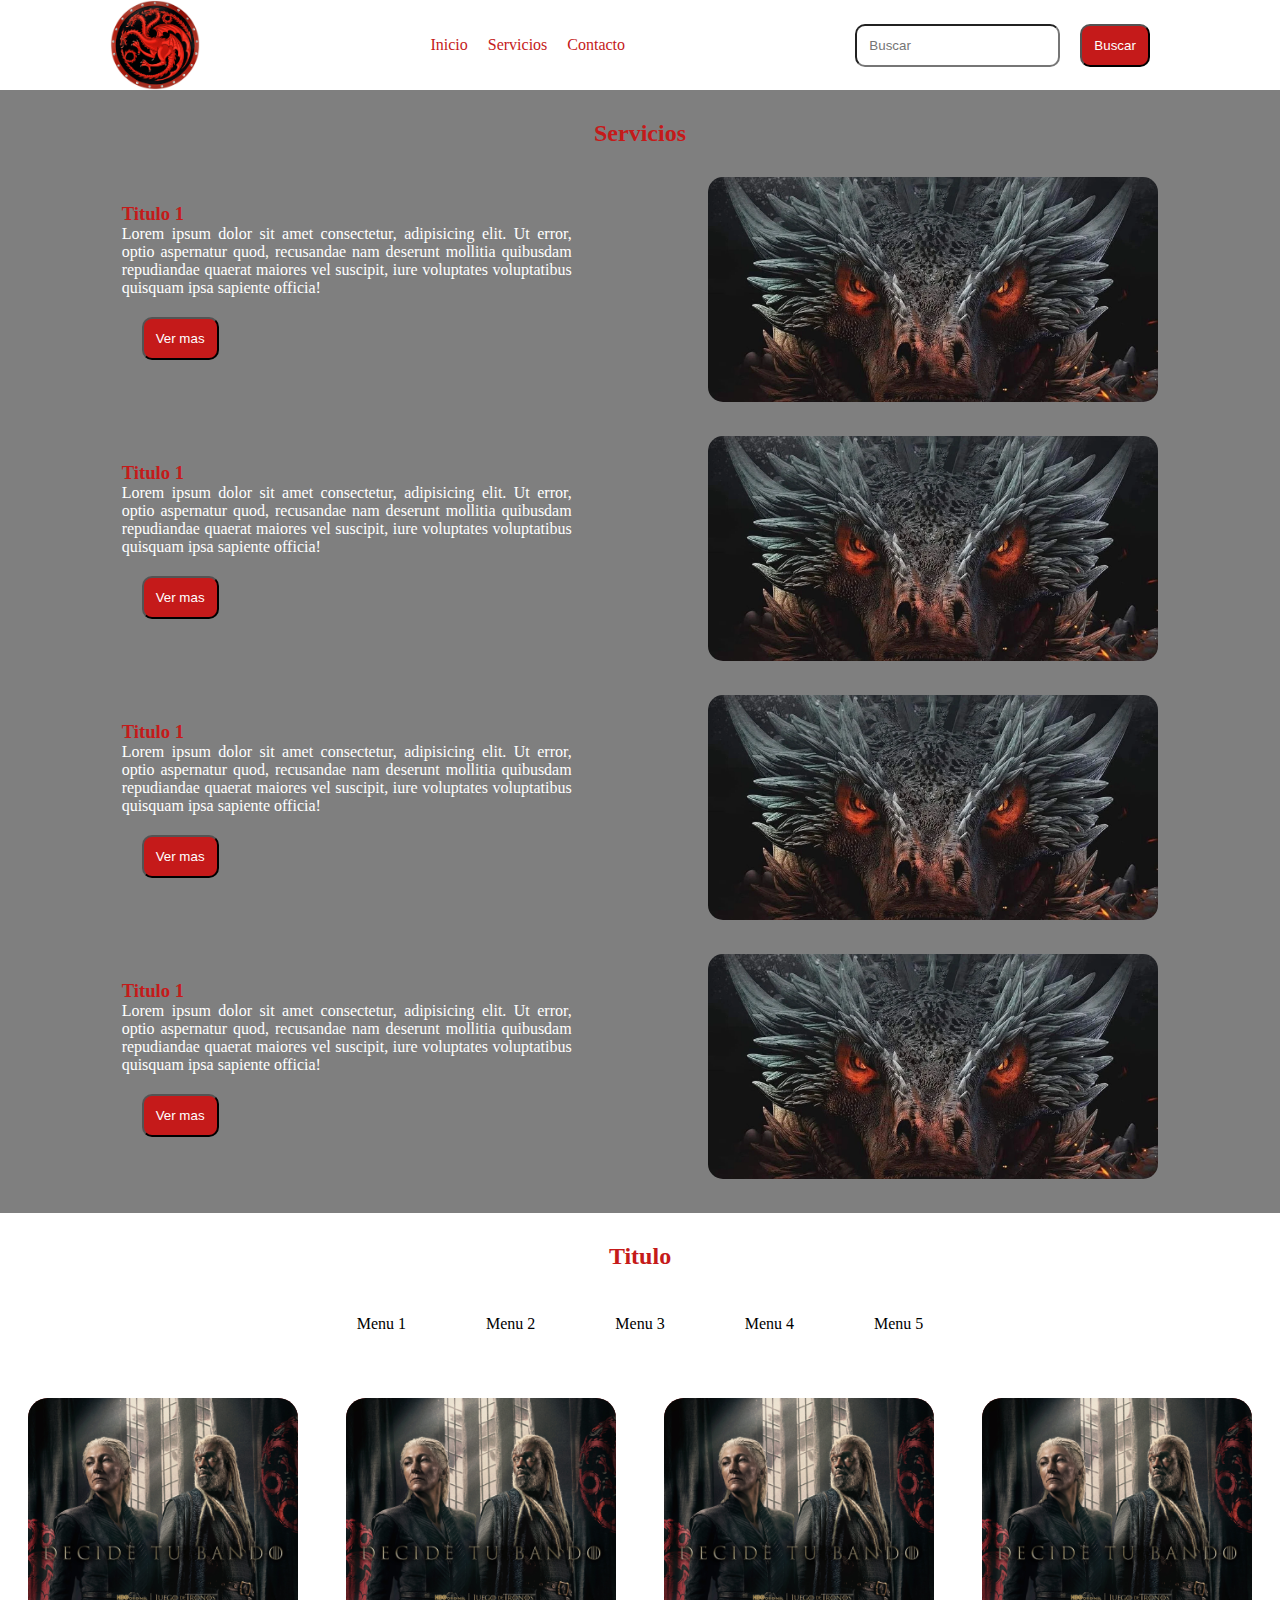
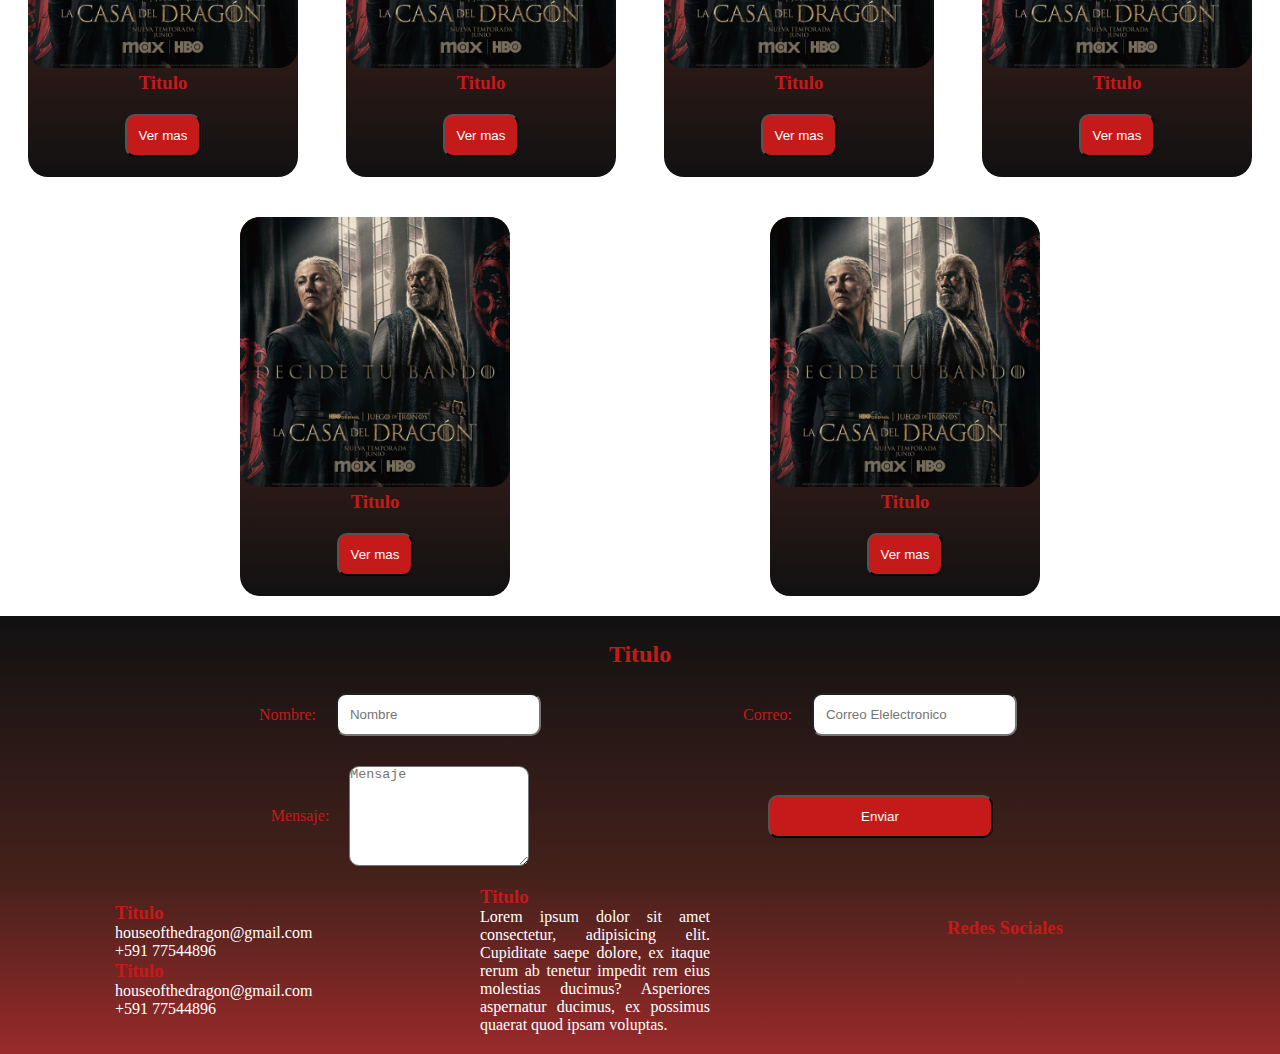
==== commit 5cc3e85c: "V6 Terminado" ====
--- a/servicios.html
+++ b/servicios.html
@@ -10,7 +10,7 @@
 <body>
     <!-- Navegacion -->
     <header>
-        <img src="img/logo.png" alt="">
+        <img src="img/logo-rojo.png" alt="">
         <ul class="nav">
             <li><a href="index.html">Inicio</a></li>
             <li><a href="servicios.html">Servicios</a></li>
@@ -209,21 +209,35 @@
     <footer>
         <h2>Titulo</h2>
         <div>
-            <form action="" class="formulario">
+            <form action="" class="formulario" id="formulario">
                 <section>
                     <label for="">Nombre:</label>
-                    <input type="text" placeholder="Nombre">
+                    <input type="text" placeholder="Nombre" id="nombre" required>
                 </section>
                 <section>
                     <label for="">Correo:</label>
-                    <input type="email" placeholder="Correo Elelectronico">
+                    <input type="email" placeholder="Correo Elelectronico" id="correo" required>
                 </section>
                 <section>
                     <label for="">Mensaje:</label>
-                    <textarea name="" id="" placeholder="Mensaje"></textarea>
-                </section>
-            <button>Enviar</button>
+                    <textarea name="" id="mensaje" placeholder="Mensaje" required></textarea>
+                </section>
+                <section>
+                    <button id="btn-formulario" type="submit">Enviar</button>
+                </section>
             </form>
+            <div class="modal" id="modal-formulario">
+                <div class="modal-contenido">
+                    <section>
+                        <img src="img/escudo.jpg" alt="">
+                    </section>
+                    <section id="formulario-datos" class="formulario-datos">
+                        
+                        
+                    </section>
+                    <button id="btn-cerrar-formulario">Cerrar</button>
+                </div>
+            </div>
         </div>
         <div class="footer-secciones">
             <section class="footer-seccion-1">
--- a/servicios.css
+++ b/servicios.css
@@ -58,13 +58,22 @@
 }
 header .nav li:hover{
     border-radius: 15px;
-    background-color: #252525;
+    color: white;
+    background-color: #c51a1a;
     transition: background-color .5s;
 }
 header .nav li a:hover{
     color: white;
 }
 /*contenido-1*/
+.contenido-1{
+    padding-top: 30px;
+    padding-bottom: 30px;
+    background: 
+        linear-gradient(rgba(0, 0, 0, 0.5), rgba(0, 0, 0, 0.5)), /* Overlay oscuro */
+        url('img/fond.png') center/cover no-repeat;
+    color: white;
+}
 .contenido-1 h2{
     text-align: center;
 }
@@ -129,19 +138,32 @@
     flex-wrap: wrap;
     gap: 50px;
 }
+.contenido-2-nav ul li{
+    cursor: pointer;
+    padding: 15px;
+    border-radius: 10px;
+    transition: background 0.5s;
+}
+.contenido-2-nav ul li:hover{
+    transition: all 0.5s;
+    color: white;
+    background-color: #c51a1a;
+}
 .sub-contenido-2{
     display: flex;
     flex-wrap: wrap;
-    justify-content: center;
-    gap: 30px;
-    
+    justify-content: space-evenly;
 }
 .sub-contenido-2-servicio{
-    width: 25vh;
-    text-align: center;
+    border-radius: 20px;
+    margin: 20px;
+    width: 30vh;
+    text-align: center;
+    background: linear-gradient(0deg, rgba(0,0,1,0.9345939059217437) 0%, rgba(68,33,27,1) 59%, rgba(153,42,42,1) 100%);
 }
 .sub-contenido-2-servicio img{
-    width: 90%;
+    width: 100%;
+    border-radius: 20px;
 }
 .modal{
     opacity: 0;
@@ -163,6 +185,7 @@
     align-items: center;
     width: 50%;
     max-width: 300px;
+    min-width: 250px;
     margin: auto;
     border-radius: 15px;
     background-color: white;
@@ -179,9 +202,13 @@
     transition: opacity .5s;
     pointer-events: unset;
 }
+.formulario-datos ul{
+    color: black;
+    text-align: justify;
+}
 /*footer*/
 footer{
-    background-color: #252525;
+    background: linear-gradient(180deg, rgba(0,0,1,0.9345939059217437) 0%, rgba(68,33,27,1) 59%, rgba(153,42,42,1) 100%);
     color: white;
 }
 footer h2{
@@ -199,6 +226,7 @@
     gap: 30px;
 }
 .formulario section{
+    width: 50vh;
     color: #c51a1a;
     display: flex;
     justify-content: center;
@@ -213,19 +241,22 @@
     max-width: 200px;
     max-height: 200px;
 }
+.formulario section button{
+    width: 50%;
+}
 .footer-secciones{
     display: flex;
     align-items: center;
-    justify-content: space-around;
+    justify-content: space-evenly;
     flex-wrap: wrap;
 }
 .footer-seccion-1, .footer-seccion-2{
-    width: 25vh;
+    width: 30vh;
     text-align: justify;
     padding: 20px;
 }
 .iconos{
-    width: 50vh;
+    width: 40vh;
     text-align: center;
 }
 .iconos h3{
